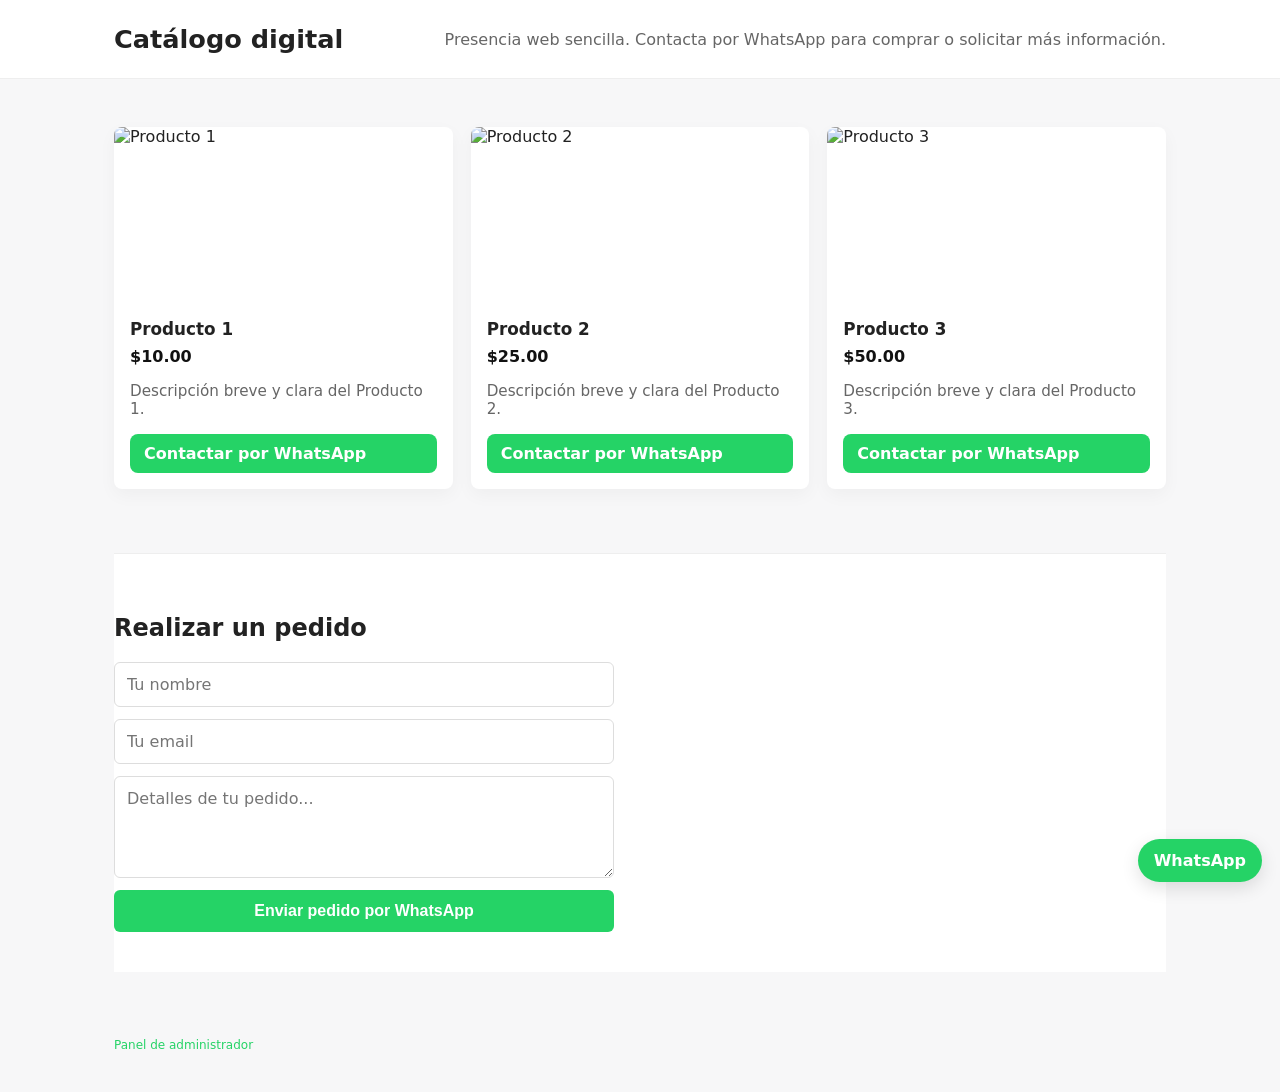
==== index.html @ e598102c "Add files via upload" ====
<!doctype html>
<html lang="es">
	<head>
		<meta charset="utf-8">
		<meta name="viewport" content="width=device-width, initial-scale=1" />
		<title>Catálogo digital - Mi Tienda</title>
		<meta name="description" content="Catálogo digital sencillo. Contacta por WhatsApp para comprar." />
		<meta property="og:title" content="Catálogo digital - Mi Tienda" />
		<meta property="og:description" content="Catálogo digital sencillo. Contacta por WhatsApp para comprar." />
		<meta property="og:image" content="https://via.placeholder.com/1200x630.png?text=Mi+Tienda" />
		<link rel="stylesheet" href="style.css" />
	</head>
	<body>
		<header class="site-header">
			<div class="wrap">
				<h1>Catálogo digital</h1>
				<p class="lead">Presencia web sencilla. Contacta por WhatsApp para comprar o solicitar más información.</p>
			</div>
		</header>

		<main class="wrap">
			<section class="grid" aria-label="Catálogo de productos">
				<!-- Productos se cargan dinámicamente desde LocalStorage -->
			</section>

			<section class="order-section">
				<h2>Realizar un pedido</h2>
				<form id="orderForm" class="order-form">
					<input type="text" id="customerName" placeholder="Tu nombre" required />
					<input type="email" id="customerEmail" placeholder="Tu email" required />
					<textarea id="customerMessage" placeholder="Detalles de tu pedido..." rows="4" required></textarea>
					<button type="submit" class="btn-submit">Enviar pedido por WhatsApp</button>
				</form>
			</section>
		</main>

		<a class="whatsapp-fab" aria-label="Contactar por WhatsApp">WhatsApp</a>

		<footer class="site-footer">
			<div class="wrap">
				<small><a href="admin.html" class="admin-link">Panel de administrador</a></small>
			</div>
		</footer>

		<script>
			// ============ CONFIG ============
			const PHONE = '1234567890';

			// ============ STORAGE ============
			function loadProducts() {
				const stored = localStorage.getItem('catalogProducts');
				return stored ? JSON.parse(stored) : null;
			}

			function saveProducts(products) {
				localStorage.setItem('catalogProducts', JSON.stringify(products));
			}

			function getProducts() {
				const stored = loadProducts();
				if (stored) return stored;
				// Productos por defecto
				return [
					{ id: 1, name: 'Producto 1', price: '$10.00', desc: 'Descripción breve y clara del Producto 1.', img: 'https://via.placeholder.com/600x400?text=Producto+1' },
					{ id: 2, name: 'Producto 2', price: '$25.00', desc: 'Descripción breve y clara del Producto 2.', img: 'https://via.placeholder.com/600x400?text=Producto+2' },
					{ id: 3, name: 'Producto 3', price: '$50.00', desc: 'Descripción breve y clara del Producto 3.', img: 'https://via.placeholder.com/600x400?text=Producto+3' }
				];
			}

			// ============ UI ============
			function renderProducts() {
				const grid = document.querySelector('.grid');
				const products = getProducts();
				grid.innerHTML = products.map(p => `
					<article class="card">
						<img src="${p.img}" alt="${p.name}" />
						<h3>${p.name}</h3>
						<p class="price">${p.price}</p>
						<p class="desc">${p.desc}</p>
						<a class="btn" data-product="${p.name}" href="#">Contactar por WhatsApp</a>
					</article>
				`).join('');
				attachProductButtons();
			}

			function attachProductButtons() {
				document.querySelectorAll('.grid .btn').forEach(btn => {
					btn.addEventListener('click', handleProductClick);
				});
			}

			// ============ WHATSAPP ============
			function makeMessage(product) {
				return `Hola, me interesa el ${product}. ¿Está disponible?`;
			}

			function phoneToWaLink(phone, text) {
				const encoded = encodeURIComponent(text);
				return `https://wa.me/${phone}?text=${encoded}`;
			}

			function handleProductClick(e) {
				e.preventDefault();
				const product = this.dataset.product || 'producto';
				const url = phoneToWaLink(PHONE, makeMessage(product));
				window.open(url, '_blank', 'noopener');
			}

			// Botón flotante
			const fab = document.querySelector('.whatsapp-fab');
			fab.addEventListener('click', () => {
				const url = phoneToWaLink(PHONE, 'Hola, quisiera más información sobre sus productos.');
				window.open(url, '_blank', 'noopener');
			});

			// Formulario de pedido
			document.getElementById('orderForm').addEventListener('submit', (e) => {
				e.preventDefault();
				const name = document.getElementById('customerName').value;
				const email = document.getElementById('customerEmail').value;
				const message = document.getElementById('customerMessage').value;
				const fullMsg = `*Nuevo Pedido*\nNombre: ${name}\nEmail: ${email}\nMensaje:\n${message}`;
				const url = phoneToWaLink(PHONE, fullMsg);
				window.open(url, '_blank', 'noopener');
				document.getElementById('orderForm').reset();
			});

			// ============ INIT ============
			renderProducts();
		</script>
	</body>
</html>
---- style.css ----
:root{
  --bg:#f7f7f8;
  --card:#ffffff;
  --muted:#666;
  --accent:#25D366;
  --max-width:1100px;
}
*{box-sizing:border-box}
body{font-family:Inter, system-ui, -apple-system, 'Segoe UI', Roboto, 'Helvetica Neue', Arial; margin:0; background:var(--bg); color:#222}
.wrap{max-width:var(--max-width);margin:0 auto;padding:24px}
.site-header{background:#fff;border-bottom:1px solid #eee}
.site-header .wrap{display:flex;flex-direction:column;gap:6px}
.site-header h1{margin:0;font-size:1.6rem}
.lead{color:var(--muted);margin:0}
.grid{display:grid;grid-template-columns:repeat(auto-fit,minmax(240px,1fr));gap:18px;padding:24px 0}
.card{background:var(--card);border-radius:8px;box-shadow:0 6px 18px rgba(20,20,20,0.04);overflow:hidden;display:flex;flex-direction:column}
.card img{width:100%;height:180px;object-fit:cover}
.card h3{margin:12px 16px 0;font-size:1.05rem}
.price{margin:8px 16px;color:#111;font-weight:600}
.desc{margin:8px 16px 16px;color:var(--muted);font-size:0.95rem}
.btn{display:inline-block;margin:0 16px 16px;padding:10px 14px;border-radius:8px;background:var(--accent);color:#fff;text-decoration:none;font-weight:600;cursor:pointer;border:none}
.order-section{background:#fff;border-top:1px solid #eee;padding:40px 0;margin-top:40px}
.order-form{display:flex;flex-direction:column;gap:12px;max-width:500px}
.order-form input, .order-form textarea{padding:12px;border:1px solid #ddd;border-radius:6px;font-size:1rem;font-family:inherit}
.order-form input:focus, .order-form textarea:focus{outline:none;border-color:var(--accent);box-shadow:0 0 0 2px rgba(37,211,102,0.1)}
.btn-submit{background:var(--accent);color:#fff;padding:12px 20px;border:none;border-radius:6px;font-weight:600;cursor:pointer;font-size:1rem}
.btn-submit:hover{opacity:0.9}
.site-footer{padding:16px 0;color:var(--muted);font-size:0.9rem}
.admin-link{color:var(--accent);text-decoration:none}
.admin-link:hover{text-decoration:underline}
.whatsapp-fab{position:fixed;right:18px;bottom:18px;background:var(--accent);color:#fff;padding:12px 16px;border-radius:999px;box-shadow:0 6px 18px rgba(0,0,0,0.12);font-weight:700;text-decoration:none;cursor:pointer;border:none;z-index:999}

/* Admin Panel */
.admin-container{max-width:900px;margin:0 auto;padding:24px}
.admin-header{margin-bottom:30px}
.admin-header h1{margin:0 0 8px;font-size:2rem}
.admin-header p{margin:0;color:var(--muted)}
.products-list{display:grid;grid-template-columns:repeat(auto-fill,minmax(300px,1fr));gap:20px;margin:20px 0}
.product-item{background:var(--card);border:1px solid #ddd;border-radius:8px;padding:16px}
.product-item h3{margin:0 0 8px;font-size:1.1rem}
.product-item input{width:100%;padding:8px;margin-bottom:8px;border:1px solid #ddd;border-radius:4px}
.product-item img{width:100%;height:150px;object-fit:cover;border-radius:4px;margin-bottom:8px}
.btn-group{display:flex;gap:8px;margin-top:12px}
.btn-edit, .btn-delete{flex:1;padding:8px;border:none;border-radius:4px;cursor:pointer;font-weight:600}
.btn-edit{background:#0066cc;color:#fff}
.btn-delete{background:#cc0000;color:#fff}
.btn-add{background:var(--accent);color:#fff;padding:12px 20px;border:none;border-radius:6px;cursor:pointer;font-weight:600;margin-bottom:20px}
.modal{display:none;position:fixed;top:0;left:0;width:100%;height:100%;background:rgba(0,0,0,0.5);z-index:1000;justify-content:center;align-items:center}
.modal.show{display:flex}
.modal-content{background:var(--card);padding:30px;border-radius:8px;width:90%;max-width:500px;box-shadow:0 10px 40px rgba(0,0,0,0.2)}
.modal-header{margin-bottom:20px}
.modal-header h2{margin:0;font-size:1.5rem}
.modal-form{display:flex;flex-direction:column;gap:12px}
.modal-form input, .modal-form textarea{padding:10px;border:1px solid #ddd;border-radius:4px;font-size:1rem;font-family:inherit}
.modal-buttons{display:flex;gap:8px;margin-top:20px}
.btn-save, .btn-cancel{flex:1;padding:10px;border:none;border-radius:4px;cursor:pointer;font-weight:600}
.btn-save{background:var(--accent);color:#fff}
.btn-cancel{background:#ddd;color:#222}

@media (min-width:900px){
  .site-header .wrap{flex-direction:row;align-items:center;justify-content:space-between}
}
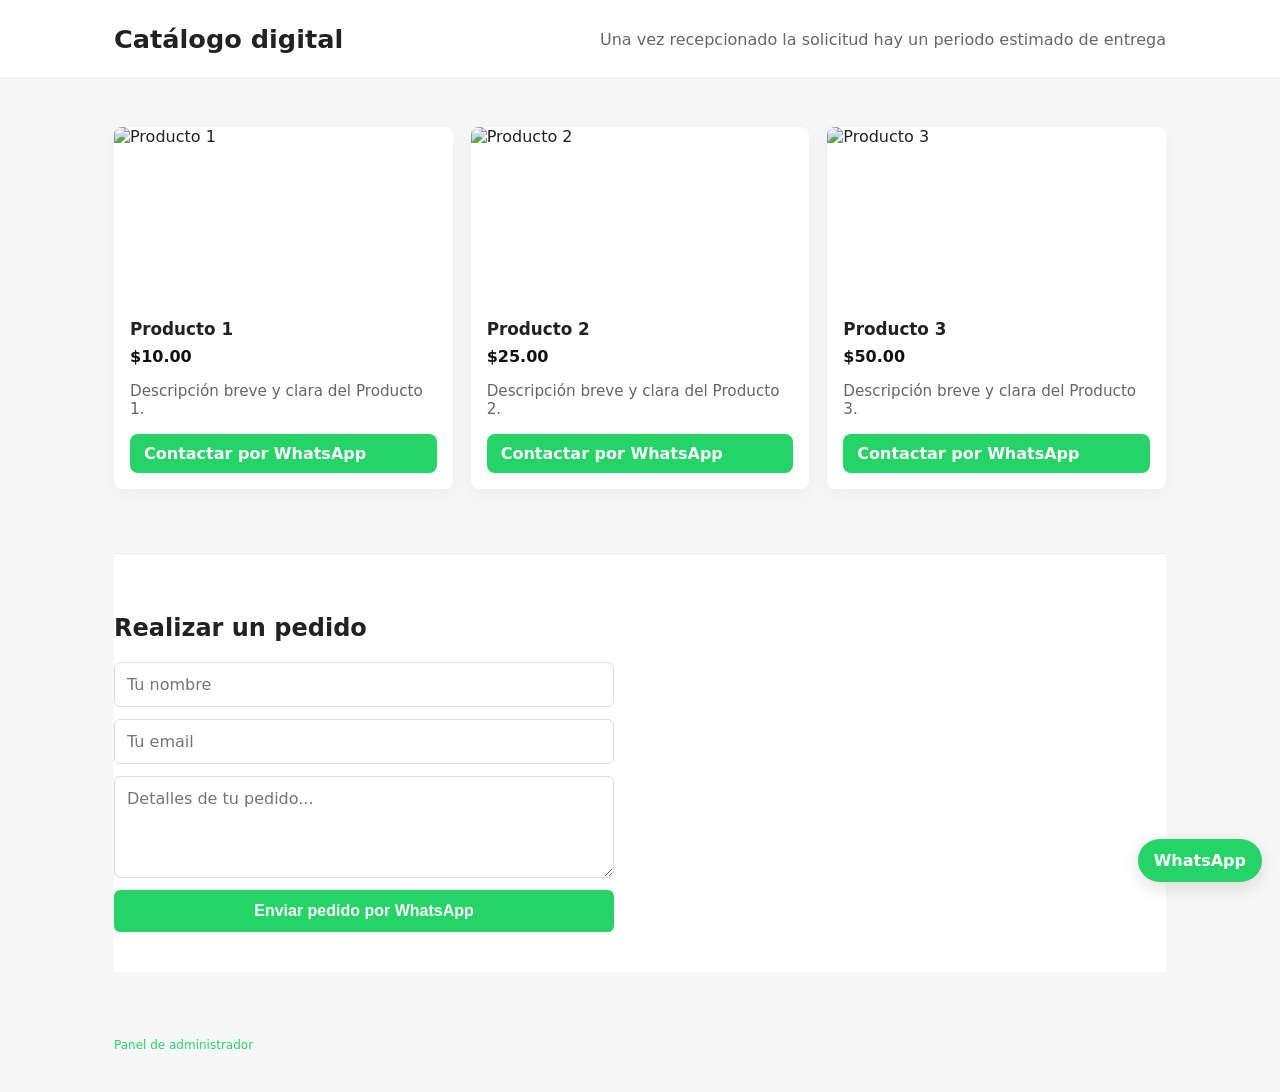
==== commit e0f3dc1b: "Modify order form message and header text Updated the order form message and header description." ====
--- a/index.html
+++ b/index.html
@@ -14,7 +14,7 @@
 		<header class="site-header">
 			<div class="wrap">
 				<h1>Catálogo digital</h1>
-				<p class="lead">Presencia web sencilla. Contacta por WhatsApp para comprar o solicitar más información.</p>
+				<p class="lead">Una vez recepcionado la solicitud hay un periodo estimado de entrega</p>
 			</div>
 		</header>
 
@@ -44,7 +44,7 @@
 
 		<script>
 			// ============ CONFIG ============
-			const PHONE = '1234567890';
+			const PHONE = '595981968856';
 
 			// ============ STORAGE ============
 			function loadProducts() {
@@ -130,3 +130,4 @@
 		</script>
 	</body>
 </html>
+
